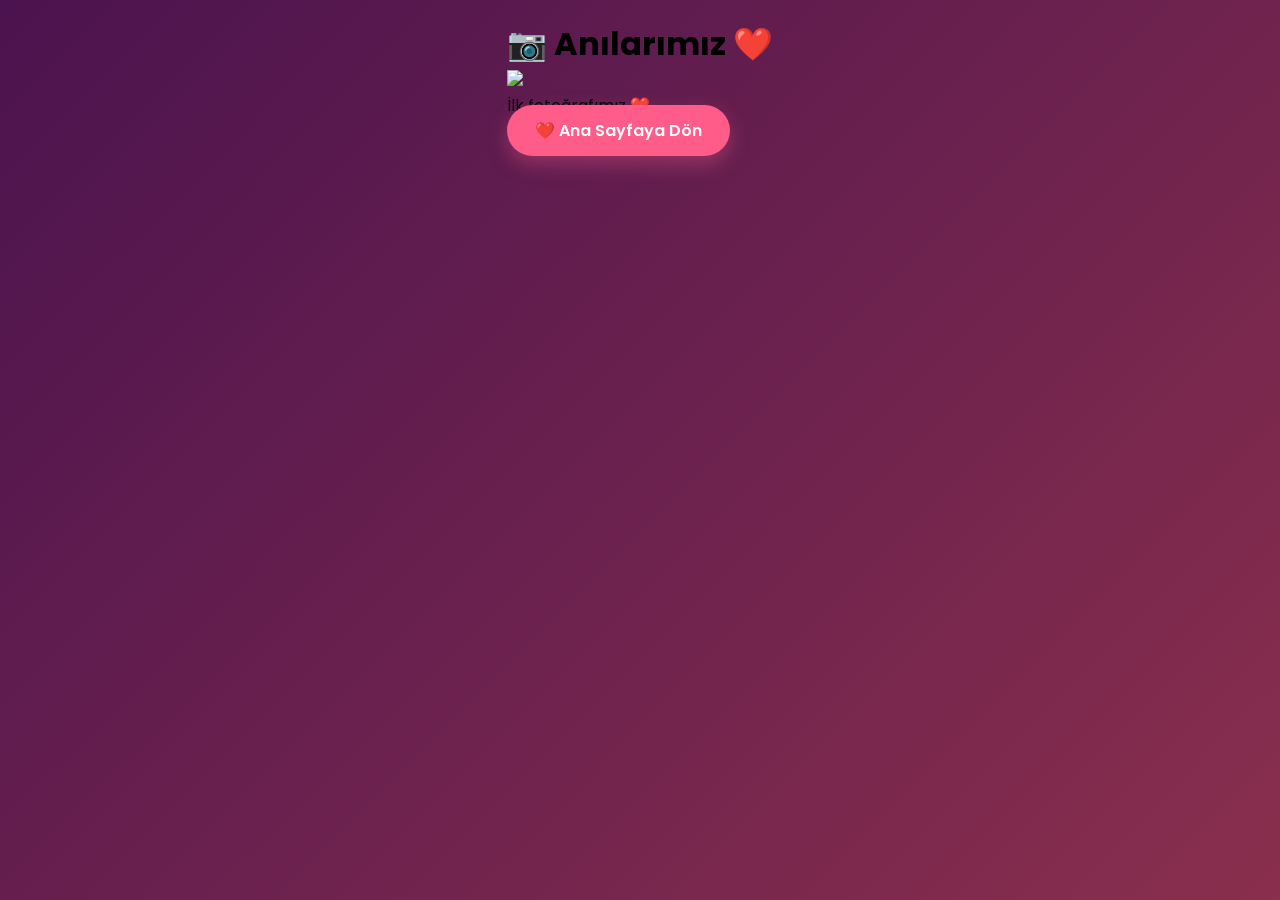
==== anilar.html @ 2eef5c9c "Create anilar.html" ====
<!DOCTYPE html>
<html lang="tr">
<head>
<meta charset="UTF-8">
<meta name="viewport" content="width=device-width, initial-scale=1.0">
<title>Anılarımız ❤️</title>

<link href="https://fonts.googleapis.com/css2?family=Great+Vibes&family=Poppins:wght@300;500;700&display=swap" rel="stylesheet">

<link rel="stylesheet" href="style.css">

</head>

<body>

<div class="gallery-page">

    <h1 class="gallery-title">📷 Anılarımız ❤️</h1>

    <div class="polaroid">

        <img id="galleryImage" src="foto1.jpg">

        <p id="galleryText">
            İlk fotoğrafımız ❤️
        </p>

    </div>

    <a href="index.html" class="gallery-btn">
        ❤️ Ana Sayfaya Dön
    </a>

</div>

<script src="gallery.js"></script>

</body>
</html>
---- style.css ----
/* Google Font */
@import url('https://fonts.googleapis.com/css2?family=Great+Vibes&family=Poppins:wght@300;400;600;700&display=swap');

*{
    margin:0;
    padding:0;
    box-sizing:border-box;
}

body{
    font-family:'Poppins',sans-serif;
    min-height:100vh;
    display:flex;
    justify-content:center;
    align-items:flex-start;
    overflow-x:hidden;
    overflow-y:auto;
    padding:20px 10px;
    background:linear-gradient(135deg,#4b134f,#c94b4b,#ff758c);
    background-size:400% 400%;
    animation:bgMove 15s ease infinite;
}

/* Açılış */
#intro{
    position:fixed;
    top:0;
    left:0;
    width:100%;
    height:100%;
    background:rgba(255,255,255,.95);
    display:flex;
    justify-content:center;
    align-items:center;
    z-index:9999;
    transition:1s;
}

.intro-content{
    text-align:center;
}

.intro-content h1{
    font-size:30px;
    margin:20px 0;
    color:#ff4f88;
}

.heart{
    font-size:60px;
    animation:heart 1s infinite;
}

@keyframes heart{
    0%,100%{transform:scale(1);}
    50%{transform:scale(1.2);}
}

/* Ana Kart */
.card{
    width:min(420px,95vw);
    margin:20px auto;
    padding:25px 18px;
    border-radius:30px;
    background:rgba(255,255,255,.18);
    backdrop-filter:blur(18px);
    border:1px solid rgba(255,255,255,.4);
    box-shadow:0 20px 40px rgba(0,0,0,.15);
    text-align:center;
    display:none;
}

/* Başlık */
.title{
    font-family:'Great Vibes', cursive;
    font-size:clamp(42px, 9vw, 68px);
    font-weight:700;
    color:#fff;
    text-shadow:
        0 2px 10px rgba(0,0,0,.25),
        0 0 15px rgba(255,255,255,.5);
    white-space:nowrap;
}

.date{
    margin-top:10px;
    color:white;
    font-size:17px;
}

/* ========================= */
/* FOTOĞRAF */
/* ========================= */

.photo-frame{
    width:180px;
    height:180px;
    margin:25px auto;
    padding:6px;
    border-radius:50%;
    background:linear-gradient(135deg,#1e3c72,#2a5298,#6dd5ed);
    animation:rotateBorder 8s linear infinite;
}

.photo-frame img{
    width:100%;
    height:100%;
    border-radius:50%;
    object-fit:cover;
    border:4px solid white;
    display:block;
}

@keyframes rotateBorder{
    0%{transform:rotate(0deg);}
    100%{transform:rotate(360deg);}
}

/* ========================= */
/* GÜN KUTUSU */
/* ========================= */

.counter-title{
    color:white;
    margin-top:15px;
    margin-bottom:20px;
    font-size:22px;
}

.day-box{
    width:220px;
    margin:0 auto 25px;
    padding:20px;
    border-radius:25px;
    background:rgba(255,255,255,.20);
    backdrop-filter:blur(15px);
    border:1px solid rgba(255,255,255,.35);
    box-shadow:0 10px 25px rgba(0,0,0,.18);
}

.day-box span{
    display:block;
    font-size:60px;
    font-weight:bold;
    color:white;
}

.day-box small{
    font-size:24px;
    color:white;
    letter-spacing:3px;
}

/* ========================= */
/* SAAT DAKİKA SANİYE */
/* ========================= */

.time-container{
    display:flex;
    justify-content:center;
    gap:15px;
}

.time-box{
    width:90px;
    padding:18px 10px;
    border-radius:20px;
    background:rgba(255,255,255,.20);
    backdrop-filter:blur(15px);
    border:1px solid rgba(255,255,255,.35);
    box-shadow:0 10px 20px rgba(0,0,0,.15);
}

.time-box span{
    display:block;
    font-size:30px;
    font-weight:bold;
    color:white;
}

.time-box small{
    color:white;
    font-size:15px;
}
/* Mektup Penceresi */

#letterModal{
    display:none;
    position:fixed;
    top:0;
    left:0;
    width:100%;
    height:100%;
    background:rgba(0,0,0,.65);
    justify-content:center;
    align-items:center;
    z-index:9999;
}
@media (max-width:768px){

    body{
        align-items:flex-start;
        padding:20px 10px;
    }

    .card{
        width:100%;
        max-width:100%;
        padding:20px;
        margin:20px auto;
    }

    .title{
        font-size:38px;
        white-space:nowrap;
    }

    .photo-frame{
        width:150px;
        height:150px;
    }

    .day-box{
        width:100%;
        max-width:220px;
    }

    .time-container{
        flex-wrap:wrap;
        gap:10px;
    }

    .time-box{
        width:70px;
        padding:12px 8px;
    }

    .time-box span{
        font-size:24px;
    }
}
@media (max-width:480px){

    .photo-frame{
        width:140px;
        height:140px;
    }

    .time-container{
        gap:8px;
    }

    .time-box{
        width:28%;
        min-width:70px;
    }

    .day-box{
        width:90%;
    }

}
.heart-title{
    display:inline-block;
    animation:pulse 1.5s infinite;
}

@keyframes pulse{
    0%,100%{
        transform:scale(1);
    }
    50%{
        transform:scale(1.2);
    }
}
.title-wrapper{
    position:relative;
    display:inline-flex;
    justify-content:center;
    align-items:center;
    margin-bottom:15px;
}

#floating-hearts{
    position:absolute;
    width:100%;
    height:180px;
    left:0;
    bottom:-10px;
    pointer-events:none;
    overflow:visible;
}

.floating-heart{
    position:absolute;
    bottom:0;
    left:50%;
    transform:translateX(-50%);
    color:#ff5c8a;
    opacity:0;
    animation:riseHeart linear forwards;
    text-shadow:0 0 10px rgba(255,255,255,.8);
}

@keyframes riseHeart{

    0%{
        transform:translate(-50%,0) scale(.7);
        opacity:0;
    }

    20%{
        opacity:1;
    }

    100%{
        transform:translate(calc(-50% + var(--x)), -180px) scale(1.4);
        opacity:0;
    }

}
.button-group{
    display:flex;
    justify-content:center;
    gap:15px;
    margin-top:25px;
    flex-wrap:wrap;
}

.gallery-btn{
    background:#ff5c8a;
    color:white;
    text-decoration:none;
    padding:14px 28px;
    border-radius:40px;
    font-weight:600;
    font-family:'Poppins',sans-serif;
    transition:.3s;
    box-shadow:0 8px 20px rgba(255,92,138,.35);
}

.gallery-btn:hover{
    transform:translateY(-3px);
    background:#ff3d74;
}
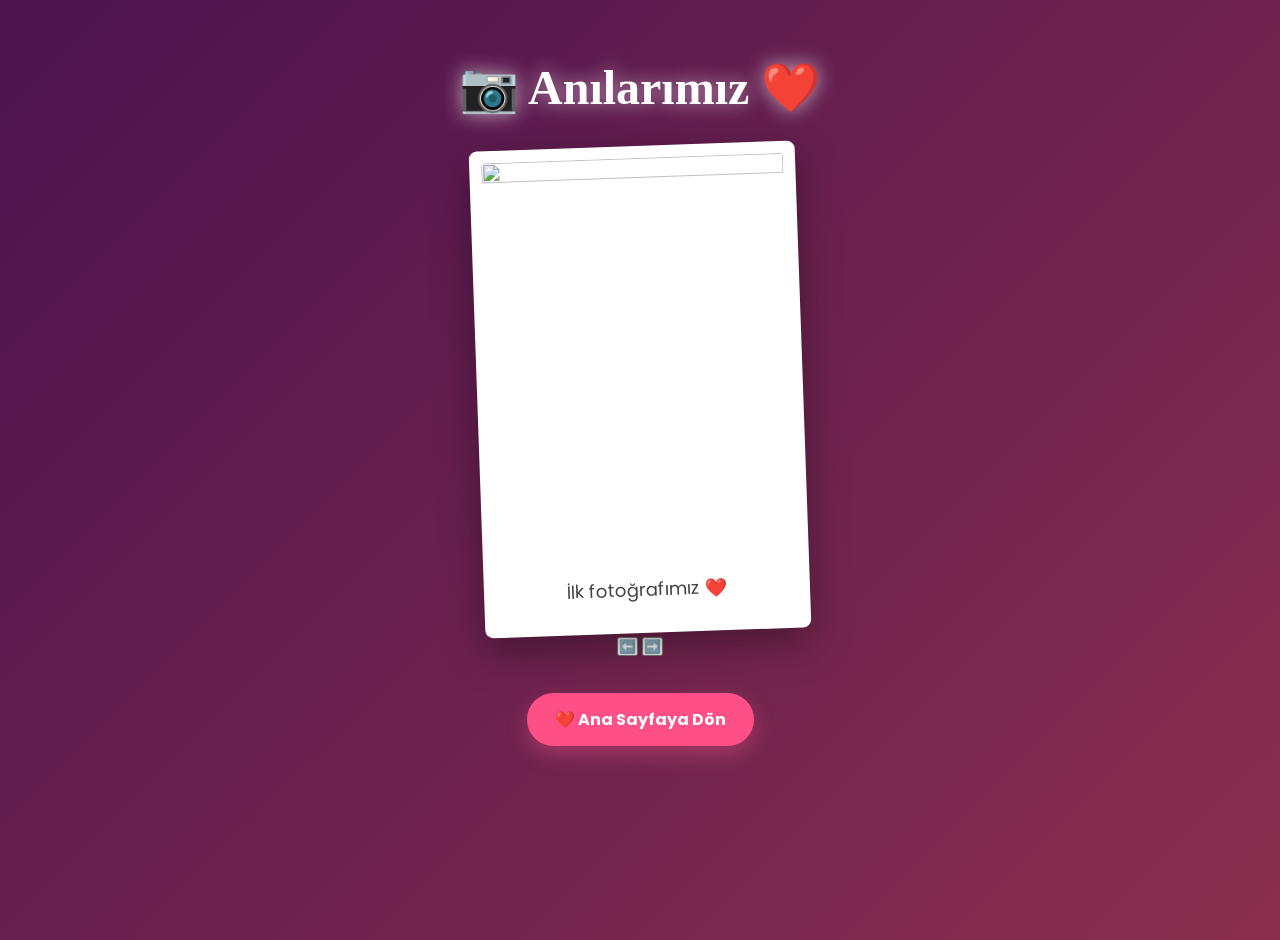
==== commit 8dc8ff9e: "Update anilar.html" ====
--- a/anilar.html
+++ b/anilar.html
@@ -26,6 +26,13 @@
         </p>
 
     </div>
+    <div class="gallery-controls">
+
+    <button id="prevPhoto">⬅️</button>
+
+    <button id="nextPhoto">➡️</button>
+
+</div>
 
     <a href="index.html" class="gallery-btn">
         ❤️ Ana Sayfaya Dön
--- a/style.css
+++ b/style.css
@@ -343,3 +343,110 @@
     transform:translateY(-3px);
     background:#ff3d74;
 }
+/* ===== Anılarımız Sayfası ===== */
+
+.gallery-page{
+    min-height:100vh;
+    display:flex;
+    flex-direction:column;
+    justify-content:flex-start;
+    align-items:center;
+    padding:40px 20px;
+}
+
+.gallery-title{
+    font-family:'Great Vibes',cursive;
+    font-size:48px;
+    color:white;
+    margin-bottom:30px;
+    text-shadow:0 0 20px rgba(255,255,255,.6);
+}
+
+.polaroid{
+    background:white;
+    width:90%;
+    max-width:280px;
+    padding:12px;
+    padding-bottom:30px;
+    border-radius:8px;
+    box-shadow:0 15px 40px rgba(0,0,0,.35);
+    transform:rotate(-2deg);
+    transition:.8s;
+    box-sizing:border-box;
+}
+.polaroid img{
+    width:100%;
+    height:auto;
+    aspect-ratio:3/4;
+    object-fit:cover;
+    display:block;
+    border-radius:4px;
+    transition:opacity .8s;
+}
+.polaroid{
+    max-width:340px;
+    width:90%;
+}
+
+
+
+
+.polaroid p{
+    margin-top:15px;
+    text-align:center;
+    font-family:'Poppins',sans-serif;
+    color:#444;
+    font-size:18px;
+}
+
+.gallery-btn{
+    margin-top:35px;
+    text-decoration:none;
+    background:#ff4f87;
+    color:white;
+    padding:14px 28px;
+    border-radius:30px;
+    font-family:'Poppins',sans-serif;
+    font-weight:bold;
+    transition:.3s;
+}
+
+.gallery-btn:hover{
+    transform:scale(1.05);
+}
+/* ========================= */
+/* TELEFON UYUMLULUĞU */
+/* ========================= */
+
+@media (max-width: 768px){
+
+    .gallery-page{
+        padding:20px;
+    }
+
+    .gallery-title{
+        font-size:42px;
+        text-align:center;
+    }
+
+    .polaroid{
+        width:95%;
+        max-width:320px;
+        padding:12px;
+        padding-bottom:30px;
+        margin:auto;
+        transform:none;
+    }
+
+    .polaroid img{
+        width:100%;
+        height:auto;
+        aspect-ratio:3/4;
+        object-fit:cover;
+    }
+
+    .polaroid p{
+        font-size:16px;
+    }
+
+}
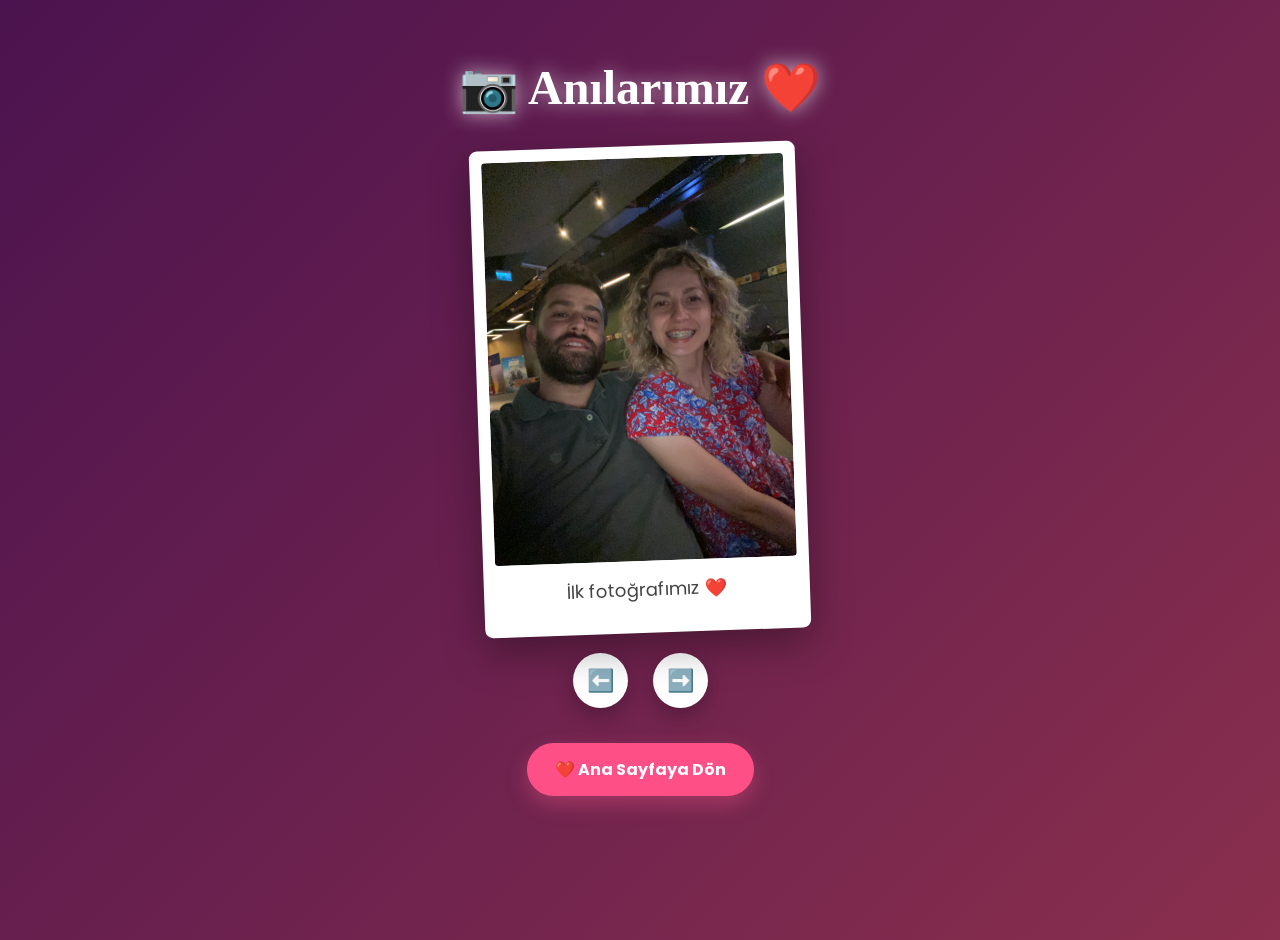
==== commit 5d583dc1: "Update anilar.html" ====
--- a/anilar.html
+++ b/anilar.html
@@ -19,7 +19,7 @@
 
     <div class="polaroid">
 
-        <img id="galleryImage" src="foto1.jpg">
+        <img id="galleryImage" src="foto1.JPG">
 
         <p id="galleryText">
             İlk fotoğrafımız ❤️
--- a/style.css
+++ b/style.css
@@ -450,3 +450,25 @@
     }
 
 }
+.gallery-controls{
+    display:flex;
+    justify-content:center;
+    gap:25px;
+    margin-top:20px;
+}
+
+.gallery-controls button{
+    width:55px;
+    height:55px;
+    border:none;
+    border-radius:50%;
+    font-size:22px;
+    cursor:pointer;
+    background:white;
+    box-shadow:0 8px 20px rgba(0,0,0,.25);
+    transition:.3s;
+}
+
+.gallery-controls button:hover{
+    transform:scale(1.1);
+}
